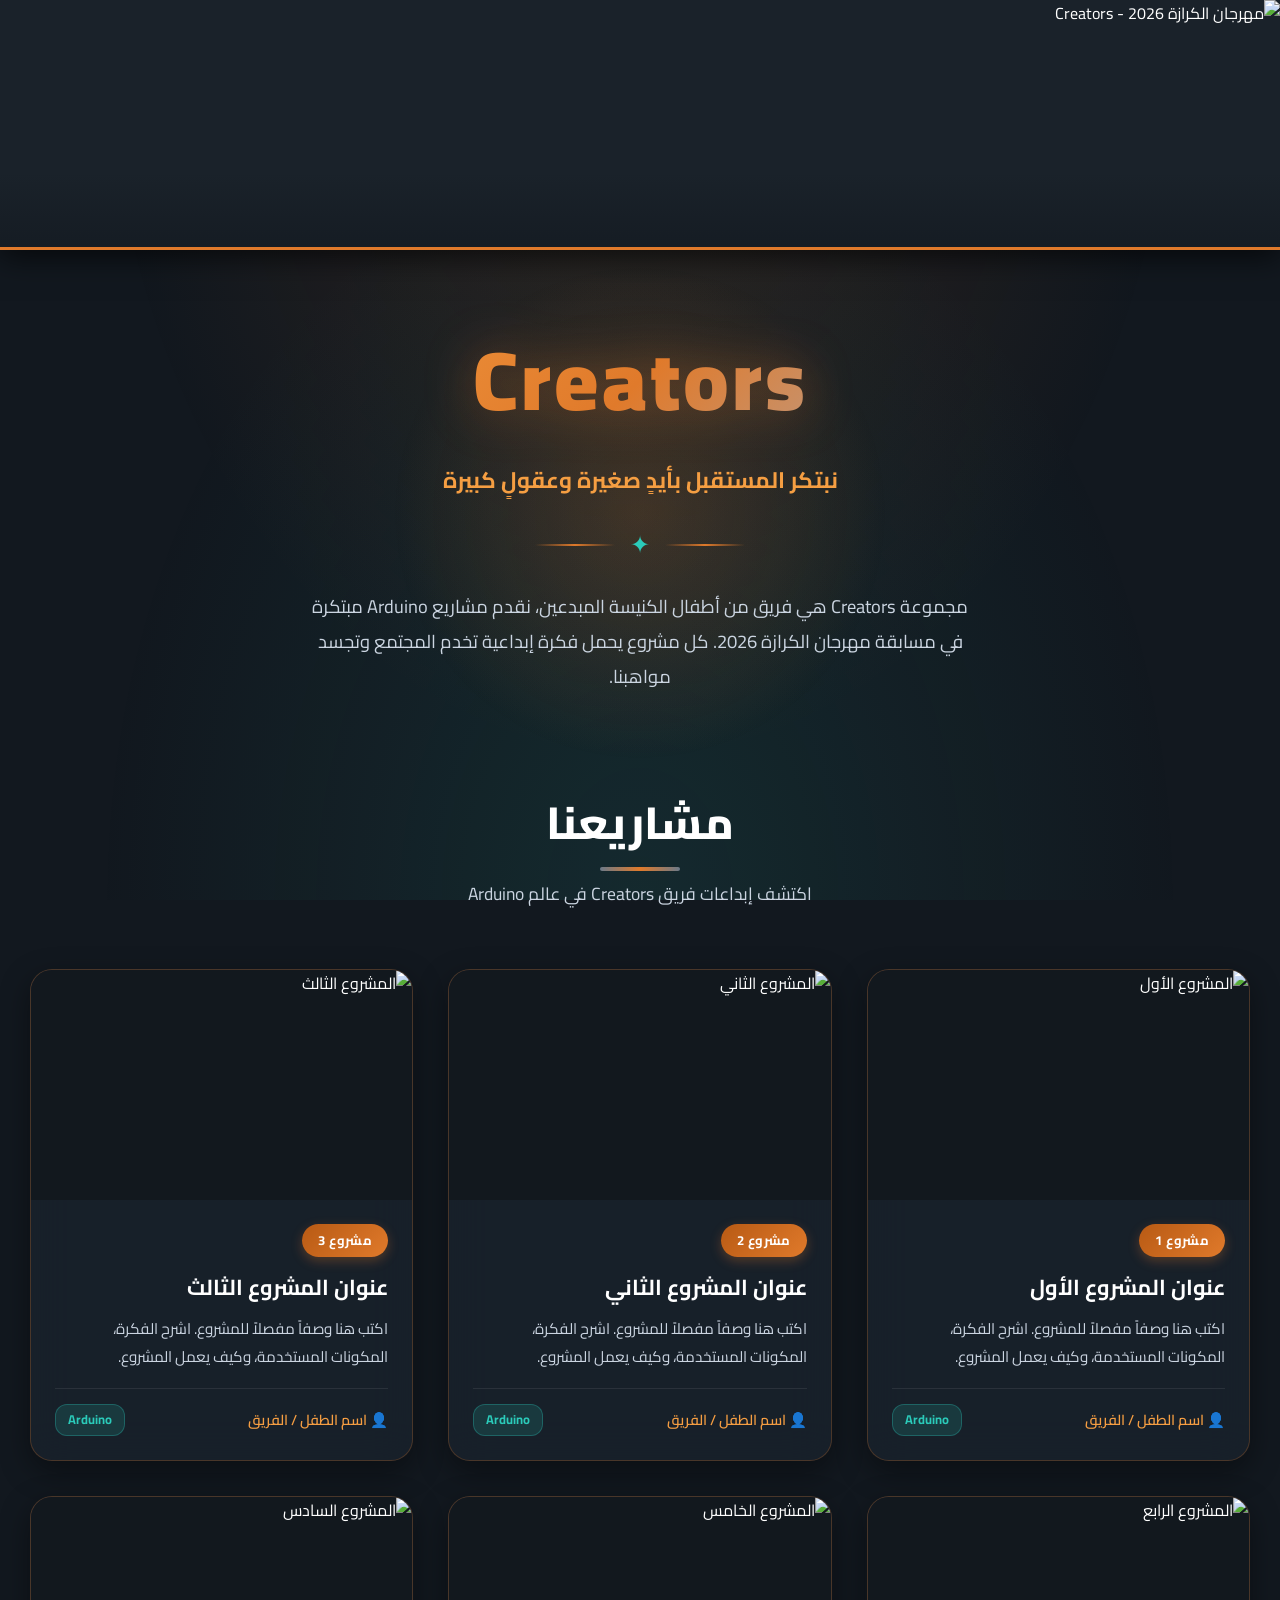
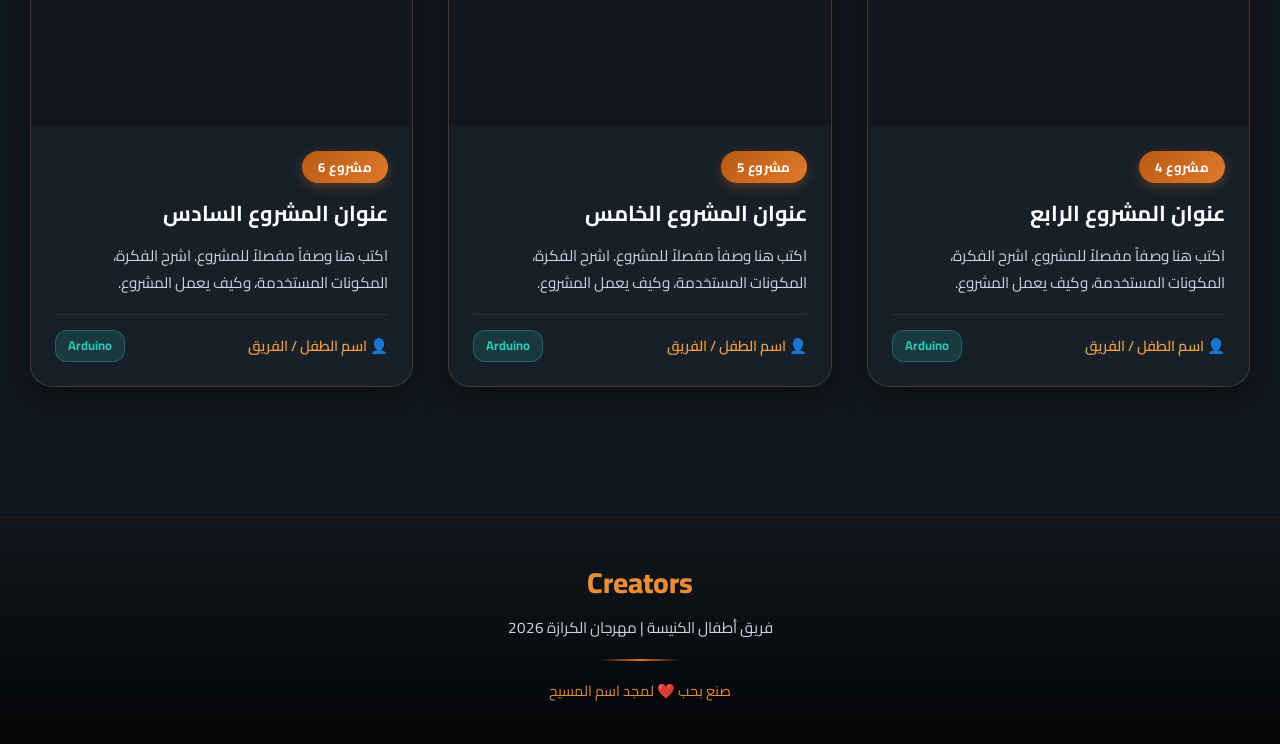
==== index.html @ ff6b4645 "Add files via upload" ====
<!DOCTYPE html>
<html lang="ar" dir="rtl">
<head>
    <meta charset="UTF-8">
    <meta name="viewport" content="width=device-width, initial-scale=1.0">
    <title>Creators | مهرجان الكرازة 2026</title>
    
    <!-- 🌟 إضافة أيقونة الموقع (Favicon) -->
    <link rel="icon" type="image/jpeg" href="logo.jpeg">
    
    <link rel="preconnect" href="https://fonts.googleapis.com">
    <link href="https://fonts.googleapis.com/css2?family=Cairo:wght@400;600;700;900&family=Tajawal:wght@400;500;700;800&display=swap" rel="stylesheet">
    
    <!-- ربط ملف الـ CSS -->
    <link rel="stylesheet" href="style.css">
</head>
<body>

    <!-- خلفية اللوجو المائية -->
    <div class="bg-logo"></div>

    <!-- Fixed Header with Festival Image -->
    <header class="festival-header">
        <div class="header-overlay"></div>
        <img src="Gemini_Generated_Image_r4hw8or4hw8or4hw (1).png" alt="مهرجان الكرازة 2026 - Creators" class="header-img">
    </header>

    <!-- Main Content -->
    <main class="main-content">

        <!-- Intro Section -->
        <section class="intro-section">
            <div class="intro-glow"></div>
            <h1 class="team-name">Creators</h1>
            <p class="team-slogan">نبتكر المستقبل بأيدٍ صغيرة وعقولٍ كبيرة</p>
            <div class="divider">
                <span></span>
                <span class="star">✦</span>
                <span></span>
            </div>
            <p class="team-desc">
                مجموعة Creators هي فريق من أطفال الكنيسة المبدعين، 
                نقدم مشاريع Arduino مبتكرة في مسابقة مهرجان الكرازة 2026.
                كل مشروع يحمل فكرة إبداعية تخدم المجتمع وتجسد مواهبنا.
            </p>
        </section>

        <!-- Projects Section -->
        <section class="projects-section">
            <div class="section-header">
                <h2>مشاريعنا</h2>
                <p>اكتشف إبداعات فريق Creators في عالم Arduino</p>
            </div>

            <div class="projects-grid">

                <!-- Project Card 1 -->
                <article class="project-card">
                    <div class="card-frame">
                        <div class="card-shine"></div>
                        <div class="project-image">
                            <img src="project1.jpeg" alt="المشروع الأول" class="zoomable-img">
                        </div>
                        <div class="project-content">
                            <div class="project-badge">مشروع 1</div>
                            <h3>عنوان المشروع الأول</h3>
                            <p class="project-desc">
                                اكتب هنا وصفاً مفصلاً للمشروع. اشرح الفكرة، 
                                المكونات المستخدمة، وكيف يعمل المشروع.
                            </p>
                            <div class="project-meta">
                                <span class="maker">👤 اسم الطفل / الفريق</span>
                                <span class="category">Arduino</span>
                            </div>
                        </div>
                    </div>
                </article>

                <!-- Project Card 2 -->
                <article class="project-card">
                    <div class="card-frame">
                        <div class="card-shine"></div>
                        <div class="project-image">
                            <img src="project2.jpeg" alt="المشروع الثاني" class="zoomable-img">
                        </div>
                        <div class="project-content">
                            <div class="project-badge">مشروع 2</div>
                            <h3>عنوان المشروع الثاني</h3>
                            <p class="project-desc">
                                اكتب هنا وصفاً مفصلاً للمشروع. اشرح الفكرة، 
                                المكونات المستخدمة، وكيف يعمل المشروع.
                            </p>
                            <div class="project-meta">
                                <span class="maker">👤 اسم الطفل / الفريق</span>
                                <span class="category">Arduino</span>
                            </div>
                        </div>
                    </div>
                </article>

                <!-- Project Card 3 -->
                <article class="project-card">
                    <div class="card-frame">
                        <div class="card-shine"></div>
                        <div class="project-image">
                            <img src="project3.jpeg" alt="المشروع الثالث" class="zoomable-img">
                        </div>
                        <div class="project-content">
                            <div class="project-badge">مشروع 3</div>
                            <h3>عنوان المشروع الثالث</h3>
                            <p class="project-desc">
                                اكتب هنا وصفاً مفصلاً للمشروع. اشرح الفكرة، 
                                المكونات المستخدمة، وكيف يعمل المشروع.
                            </p>
                            <div class="project-meta">
                                <span class="maker">👤 اسم الطفل / الفريق</span>
                                <span class="category">Arduino</span>
                            </div>
                        </div>
                    </div>
                </article>

                <!-- Project Card 4 -->
                <article class="project-card">
                    <div class="card-frame">
                        <div class="card-shine"></div>
                        <div class="project-image">
                            <img src="project4.jpeg" alt="المشروع الرابع" class="zoomable-img">
                        </div>
                        <div class="project-content">
                            <div class="project-badge">مشروع 4</div>
                            <h3>عنوان المشروع الرابع</h3>
                            <p class="project-desc">
                                اكتب هنا وصفاً مفصلاً للمشروع. اشرح الفكرة، 
                                المكونات المستخدمة، وكيف يعمل المشروع.
                            </p>
                            <div class="project-meta">
                                <span class="maker">👤 اسم الطفل / الفريق</span>
                                <span class="category">Arduino</span>
                            </div>
                        </div>
                    </div>
                </article>

                <!-- Project Card 5 -->
                <article class="project-card">
                    <div class="card-frame">
                        <div class="card-shine"></div>
                        <div class="project-image">
                            <img src="project5.jpeg" alt="المشروع الخامس" class="zoomable-img">
                        </div>
                        <div class="project-content">
                            <div class="project-badge">مشروع 5</div>
                            <h3>عنوان المشروع الخامس</h3>
                            <p class="project-desc">
                                اكتب هنا وصفاً مفصلاً للمشروع. اشرح الفكرة، 
                                المكونات المستخدمة، وكيف يعمل المشروع.
                            </p>
                            <div class="project-meta">
                                <span class="maker">👤 اسم الطفل / الفريق</span>
                                <span class="category">Arduino</span>
                            </div>
                        </div>
                    </div>
                </article>

                <!-- Project Card 6 -->
                <article class="project-card">
                    <div class="card-frame">
                        <div class="card-shine"></div>
                        <div class="project-image">
                            <img src="project6.jpeg" alt="المشروع السادس" class="zoomable-img">
                        </div>
                        <div class="project-content">
                            <div class="project-badge">مشروع 6</div>
                            <h3>عنوان المشروع السادس</h3>
                            <p class="project-desc">
                                اكتب هنا وصفاً مفصلاً للمشروع. اشرح الفكرة، 
                                المكونات المستخدمة، وكيف يعمل المشروع.
                            </p>
                            <div class="project-meta">
                                <span class="maker">👤 اسم الطفل / الفريق</span>
                                <span class="category">Arduino</span>
                            </div>
                        </div>
                    </div>
                </article>

            </div>
        </section>

        <!-- Footer -->
        <footer class="site-footer">
            <div class="footer-content">
                <h3>Creators</h3>
                <p>فريق أطفال الكنيسة | مهرجان الكرازة 2026</p>
                <div class="footer-line"></div>
                <p class="copyright">صنع بحب ❤️ لمجد اسم المسيح</p>
            </div>
        </footer>

    </main>

    <!-- نافذة تكبير الصور (Lightbox Modal) -->
    <div id="imageModal" class="lightbox-modal">
        <span class="close-lightbox">&times;</span>
        <button class="lightbox-btn prev-btn">&#10094;</button>
        <img class="lightbox-content" id="modalImg">
        <button class="lightbox-btn next-btn">&#10095;</button>
    </div>

    <!-- ربط ملف الـ JavaScript -->
    <script src="script.js"></script>

</body>
</html>
---- style.css ----
/* ============================================
   Creators - مهرجان الكرازة 2026
   Let's Learn Identity Theme
   ============================================ */

/* CSS Variables - Colors extracted from Logo & Banner */
:root {
    --orange-bulb: #e07a2b;       
    --orange-glow: #f59e42;       
    --orange-dark: #b85a14;       
    
    --gray-brain: #6c7a89;        
    --gray-light: #a5b1c2;        
    
    --teal-arduino: #2bcbba;      
    --teal-dark: #0fb9b1;
    
    --bg-dark: #12181f;           
    --bg-header: #1a222a;         
    --white: #ffffff;
    --text-muted: #cbd5e1;
    
    --glass-bg: rgba(26, 35, 46, 0.75);
    --glass-border: rgba(224, 122, 43, 0.25);
    --shadow-orange: 0 8px 32px rgba(224, 122, 43, 0.25);
    --shadow-dark: 0 20px 40px rgba(0, 0, 0, 0.6);
}

/* Reset & Base Setup */
*, *::before, *::after {
    margin: 0;
    padding: 0;
    box-sizing: border-box;
}

html {
    scroll-behavior: smooth;
    background-color: var(--bg-dark);
}

body {
    font-family: 'Cairo', 'Tajawal', sans-serif;
    color: var(--white);
    overflow-x: hidden;
    line-height: 1.7;
    position: relative;
}

/* ============================================
   FIXED LOGO WATERMARK
   ============================================ */
.bg-logo {
    position: fixed;
    top: 250px;
    left: 0;
    width: 100%;
    height: calc(100vh - 250px);
    
    background-image: url('logo.jpeg'); 
    background-position: center 30%;
    background-repeat: no-repeat;
    background-size: min(420px, 80vw);
    
    filter: invert(1) brightness(1.6);
    mix-blend-mode: screen; 
    opacity: 0.35; 
    
    z-index: 1; 
    pointer-events: none;
}

/* Ambient Radial Glows */
body::after {
    content: '';
    position: fixed;
    top: 0;
    left: 0;
    width: 100%;
    height: 100%;
    background: 
        radial-gradient(ellipse at top, rgba(224, 122, 43, 0.15) 0%, transparent 60%),
        radial-gradient(ellipse at bottom, rgba(43, 203, 186, 0.1) 0%, transparent 60%);
    z-index: -1;
    pointer-events: none;
}

/* ============================================
   FIXED HEADER - Fully Visible Banner
   ============================================ */
.festival-header {
    position: fixed;
    top: 0;
    left: 0;
    width: 100%;
    height: 250px;
    z-index: 1000;
    overflow: hidden;
    background-color: var(--bg-header);
    border-bottom: 3px solid var(--orange-bulb);
    box-shadow: 0 6px 30px rgba(0, 0, 0, 0.7);
}

.header-overlay {
    position: absolute;
    top: 0;
    left: 0;
    width: 100%;
    height: 100%;
    background: linear-gradient(
        to bottom,
        transparent 70%,
        rgba(18, 24, 31, 0.6) 100%
    );
    z-index: 2;
    pointer-events: none;
}

.header-img {
    width: 100%;
    height: 100%;
    object-fit: contain;
    object-position: center;
    display: block;
}

/* ============================================
   MAIN CONTENT
   ============================================ */
.main-content {
    position: relative;
    z-index: 10;
    padding-top: 270px;
}

/* Intro Section */
.intro-section {
    position: relative;
    text-align: center;
    padding: 40px 20px 60px;
    max-width: 900px;
    margin: 0 auto;
}

.intro-glow {
    position: absolute;
    top: 50%;
    left: 50%;
    transform: translate(-50%, -50%);
    width: 500px;
    height: 500px;
    background: radial-gradient(circle, rgba(224, 122, 43, 0.18) 0%, transparent 70%);
    z-index: -1;
    animation: pulse-glow 4s ease-in-out infinite;
}

@keyframes pulse-glow {
    0%, 100% { transform: translate(-50%, -50%) scale(1); opacity: 0.6; }
    50% { transform: translate(-50%, -50%) scale(1.15); opacity: 0.9; }
}

.team-name {
    font-size: clamp(3rem, 8vw, 5.2rem);
    font-weight: 900;
    background: linear-gradient(135deg, var(--orange-glow) 0%, var(--orange-bulb) 50%, var(--gray-light) 100%);
    -webkit-background-clip: text;
    -webkit-text-fill-color: transparent;
    background-clip: text;
    letter-spacing: 3px;
    filter: drop-shadow(0 0 25px rgba(224, 122, 43, 0.4));
    animation: fade-in-up 1s ease-out;
}

.team-slogan {
    font-size: clamp(1.1rem, 3vw, 1.4rem);
    color: var(--orange-glow);
    margin-top: 10px;
    font-weight: 700;
    opacity: 0.95;
    animation: fade-in-up 1s ease-out 0.2s both;
}

.divider {
    display: flex;
    align-items: center;
    justify-content: center;
    gap: 15px;
    margin: 25px 0;
    animation: fade-in-up 1s ease-out 0.4s both;
}

.divider span:first-child,
.divider span:last-child {
    width: 80px;
    height: 2px;
    background: linear-gradient(90deg, transparent, var(--orange-bulb), transparent);
}

.divider .star {
    color: var(--teal-arduino);
    font-size: 1.5rem;
    animation: rotate-star 6s linear infinite;
}

@keyframes rotate-star {
    from { transform: rotate(0deg); }
    to { transform: rotate(360deg); }
}

.team-desc {
    font-size: clamp(1rem, 2.5vw, 1.15rem);
    color: var(--text-muted);
    max-width: 680px;
    margin: 0 auto;
    line-height: 1.9;
    animation: fade-in-up 1s ease-out 0.6s both;
}

@keyframes fade-in-up {
    from {
        opacity: 0;
        transform: translateY(30px);
    }
    to {
        opacity: 1;
        transform: translateY(0);
    }
}

/* Projects Section */
.projects-section {
    padding: 30px 20px 80px;
    max-width: 1400px;
    margin: 0 auto;
}

.section-header {
    text-align: center;
    margin-bottom: 50px;
}

.section-header h2 {
    font-size: clamp(2rem, 5vw, 2.8rem);
    font-weight: 800;
    color: var(--white);
    position: relative;
    display: inline-block;
}

.section-header h2::after {
    content: '';
    position: absolute;
    bottom: -10px;
    left: 50%;
    transform: translateX(-50%);
    width: 80px;
    height: 4px;
    background: linear-gradient(90deg, var(--gray-brain), var(--orange-bulb), var(--gray-brain));
    border-radius: 2px;
}

.section-header p {
    color: var(--text-muted);
    margin-top: 18px;
    font-size: 1.1rem;
}

/* Projects Grid */
.projects-grid {
    display: grid;
    grid-template-columns: repeat(auto-fit, minmax(340px, 1fr));
    gap: 35px;
    padding: 10px;
}

@media (max-width: 400px) {
    .projects-grid {
        grid-template-columns: 1fr;
        padding: 5px;
        gap: 25px;
    }
}

/* Project Card */
.project-card {
    position: relative;
    perspective: 1000px;
}

.card-frame {
    position: relative;
    background: var(--glass-bg);
    backdrop-filter: blur(20px);
    -webkit-backdrop-filter: blur(20px);
    border: 1px solid var(--glass-border);
    border-radius: 22px;
    overflow: hidden;
    transition: all 0.4s ease;
    box-shadow: 0 10px 30px rgba(0, 0, 0, 0.4);
}

.project-card:hover .card-frame {
    transform: translateY(-10px);
    box-shadow: 
        var(--shadow-orange),
        0 20px 40px rgba(0, 0, 0, 0.6);
    border-color: rgba(224, 122, 43, 0.6);
}

.card-shine {
    position: absolute;
    top: 0;
    left: -100%;
    width: 100%;
    height: 100%;
    background: linear-gradient(
        90deg,
        transparent,
        rgba(255, 255, 255, 0.12),
        transparent
    );
    transition: left 0.7s ease;
    z-index: 10;
    pointer-events: none;
}

.project-card:hover .card-shine {
    left: 100%;
}

.project-image {
    position: relative;
    width: 100%;
    height: 230px;
    overflow: hidden;
    background: rgba(18, 24, 31, 0.9);
}

.project-content {
    padding: 24px;
}

.project-badge {
    display: inline-block;
    padding: 5px 16px;
    background: linear-gradient(135deg, var(--orange-dark), var(--orange-bulb));
    color: var(--white);
    font-size: 0.82rem;
    font-weight: 700;
    border-radius: 20px;
    margin-bottom: 12px;
    letter-spacing: 0.5px;
    box-shadow: 0 4px 12px rgba(224, 122, 43, 0.3);
}

.project-content h3 {
    font-size: 1.35rem;
    font-weight: 700;
    color: var(--white);
    margin-bottom: 10px;
}

.project-desc {
    color: var(--text-muted);
    font-size: 0.95rem;
    line-height: 1.8;
    margin-bottom: 18px;
}

.project-meta {
    display: flex;
    justify-content: space-between;
    align-items: center;
    padding-top: 15px;
    border-top: 1px solid rgba(255, 255, 255, 0.08);
}

.maker {
    color: var(--orange-glow);
    font-size: 0.9rem;
    font-weight: 600;
}

.category {
    padding: 4px 12px;
    background: rgba(43, 203, 186, 0.15);
    color: var(--teal-arduino);
    font-size: 0.8rem;
    font-weight: 700;
    border-radius: 12px;
    border: 1px solid rgba(43, 203, 186, 0.3);
}

/* Footer */
.site-footer {
    margin-top: 40px;
    padding: 40px 20px;
    background: linear-gradient(to top, rgba(0, 0, 0, 0.8), transparent);
    border-top: 1px solid rgba(224, 122, 43, 0.2);
    text-align: center;
}

.footer-content h3 {
    font-size: 1.8rem;
    font-weight: 800;
    background: linear-gradient(135deg, var(--orange-glow), var(--orange-bulb));
    -webkit-background-clip: text;
    -webkit-text-fill-color: transparent;
    background-clip: text;
    margin-bottom: 8px;
}

.footer-content p {
    color: var(--text-muted);
    font-size: 0.95rem;
}

.footer-line {
    width: 80px;
    height: 2px;
    background: linear-gradient(90deg, transparent, var(--orange-bulb), transparent);
    margin: 18px auto;
}

.copyright {
    color: var(--orange-glow) !important;
    font-size: 0.9rem !important;
    opacity: 0.9;
}

/* Mobile Responsive */
@media (max-width: 768px) {
    .festival-header {
        height: 160px;
    }
    .bg-logo {
        top: 160px;
        height: calc(100vh - 160px);
    }
    .main-content {
        padding-top: 180px;
    }
}

/* ============================================
   LIGHTBOX MODAL & ZOOM STYLES
   ============================================ */
.zoomable-img {
    width: 100%;
    height: 100%;
    object-fit: cover;
    cursor: pointer;
    transition: transform 0.3s ease;
}

.zoomable-img:hover {
    transform: scale(1.05);
}

.lightbox-modal {
    display: none;
    position: fixed;
    z-index: 2000;
    left: 0;
    top: 0;
    width: 100%;
    height: 100%;
    background-color: rgba(0, 0, 0, 0.9);
    backdrop-filter: blur(8px);
    justify-content: center;
    align-items: center;
}

.lightbox-content {
    max-width: 85%;
    max-height: 85vh;
    border-radius: 12px;
    box-shadow: 0 10px 30px rgba(0, 0, 0, 0.8);
    border: 2px solid var(--orange-bulb);
}

.close-lightbox {
    position: absolute;
    top: 25px;
    right: 35px;
    color: #fff;
    font-size: 40px;
    font-weight: bold;
    cursor: pointer;
    transition: color 0.2s;
}

.close-lightbox:hover {
    color: var(--orange-glow);
}

.lightbox-btn {
    position: absolute;
    top: 50%;
    transform: translateY(-50%);
    background: rgba(26, 35, 46, 0.8);
    color: white;
    border: 1px solid var(--orange-bulb);
    font-size: 24px;
    padding: 12px 18px;
    cursor: pointer;
    border-radius: 50%;
    transition: all 0.3s;
}

.lightbox-btn:hover {
    background: var(--orange-bulb);
}

.prev-btn { left: 30px; }
.next-btn { right: 30px; }
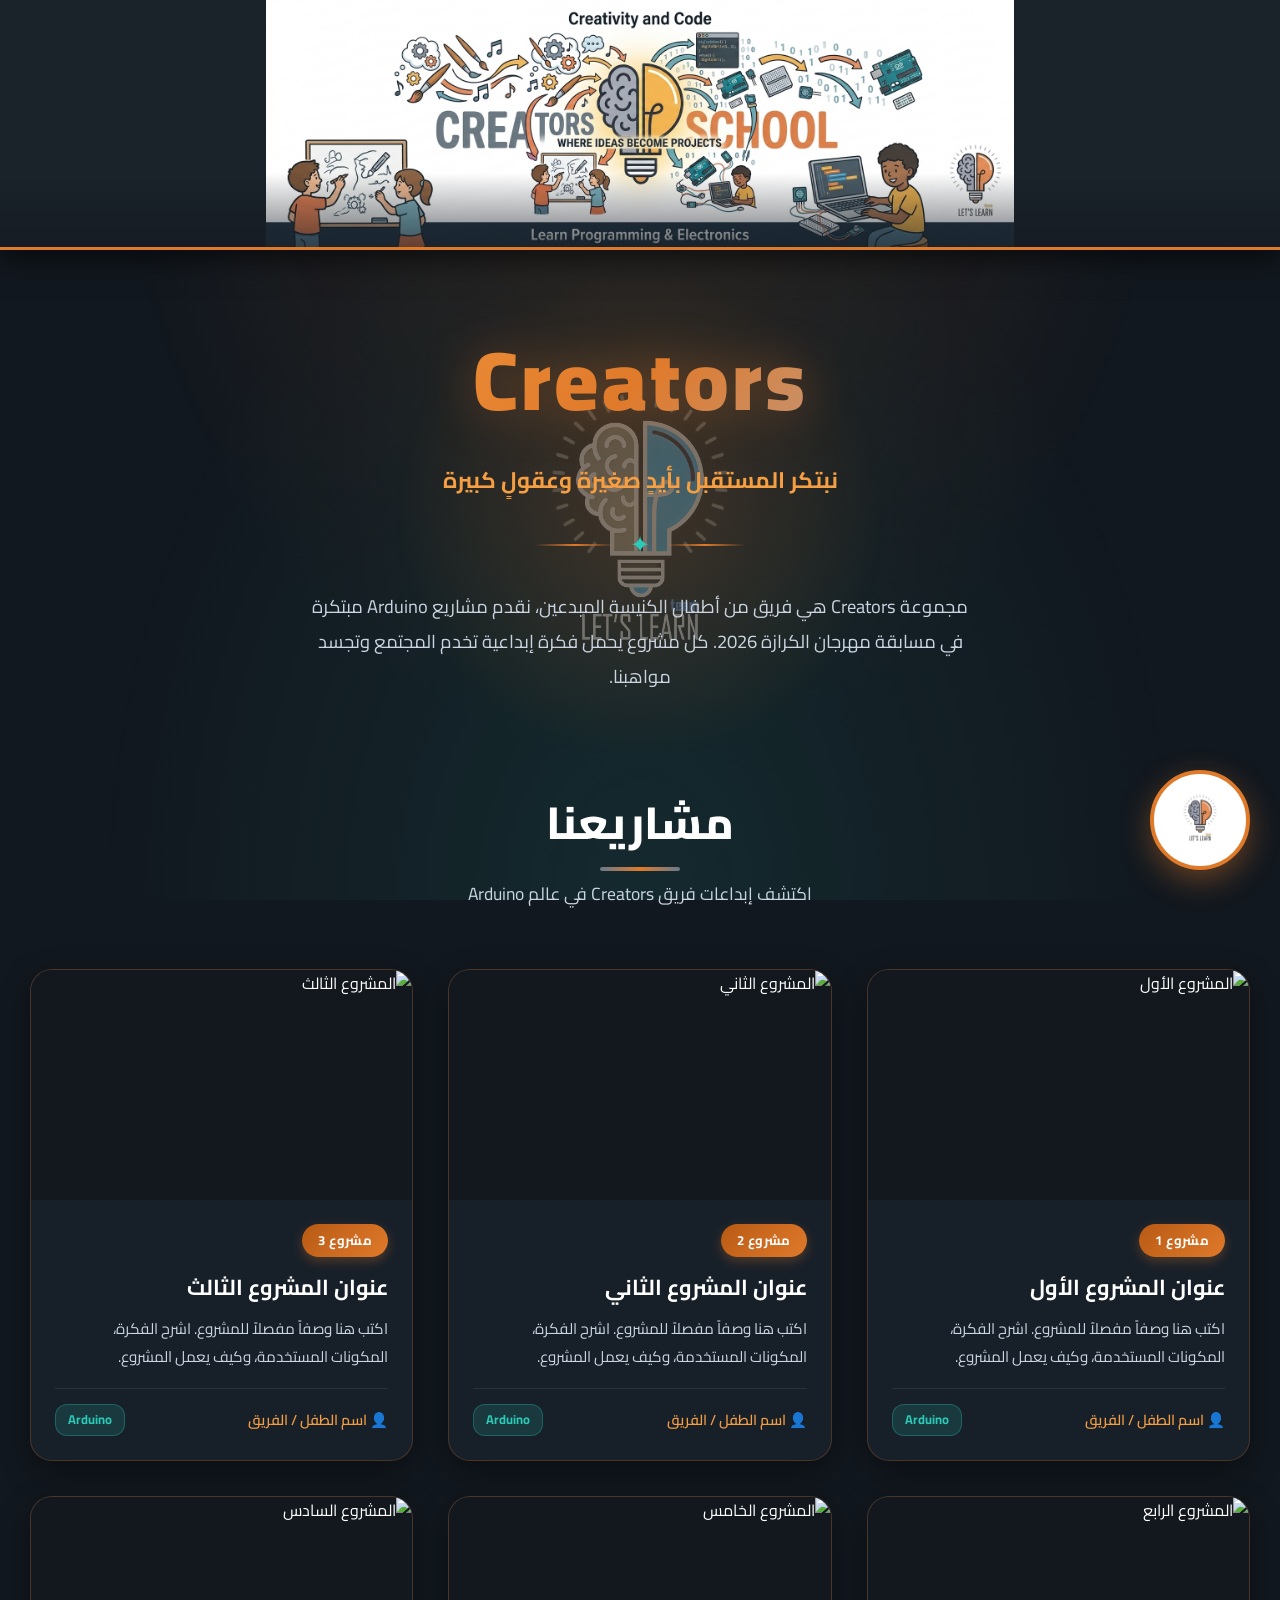
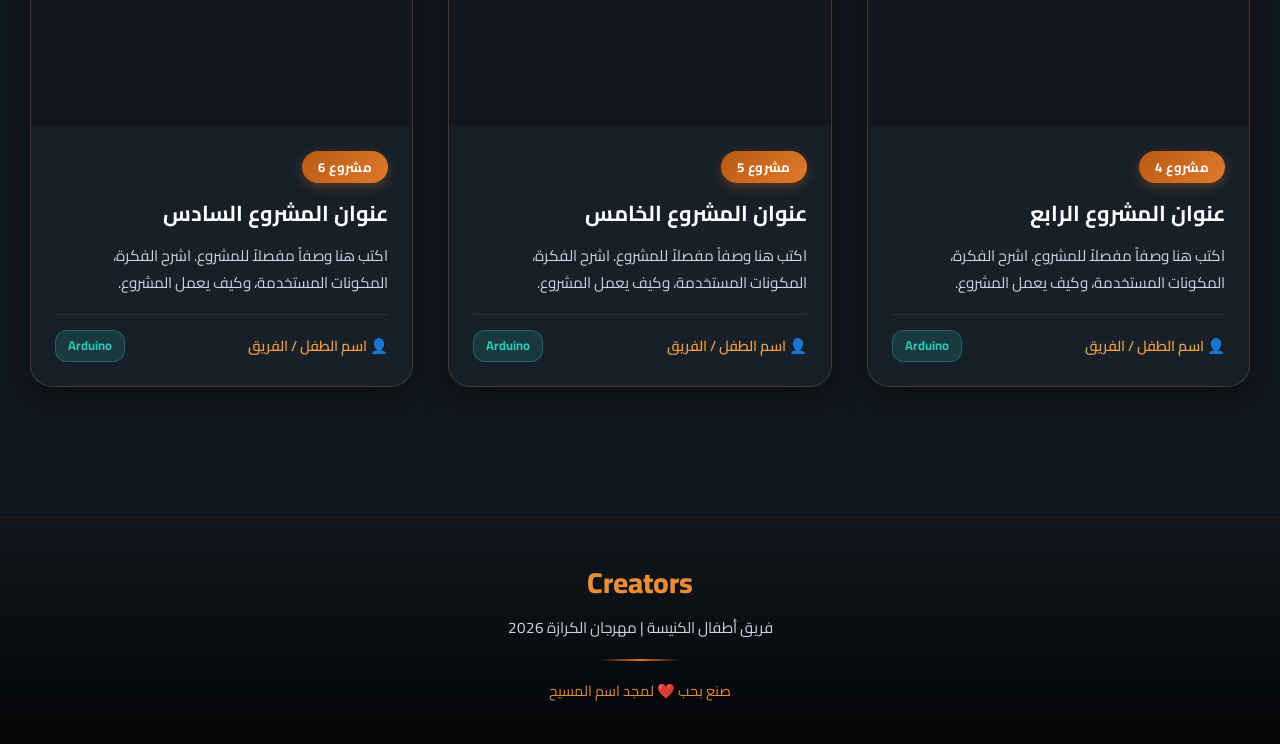
==== commit 00a4d5ad: "Add files via upload" ====
--- a/index.html
+++ b/index.html
@@ -15,15 +15,32 @@
     <link rel="stylesheet" href="style.css">
 </head>
 <body>
+ <!-- 🔄 لوجو الخدمة العائم الدوار -->
+    <div class="floating-logo">
+        <img src="logo.jpeg" alt="Let's Learn Team">
+    </div>
+
+    <!-- 🤖 الخلفية المتحركة (أكواد وروبوتات وأردوينو) -->
+    <div class="tech-background">
+        <span class="tech-icon" style="left: 10%; animation-duration: 15s; animation-delay: 0s;">{ }</span>
+        <span class="tech-icon" style="left: 30%; animation-duration: 22s; animation-delay: 2s;">🤖</span>
+        <span class="tech-icon" style="left: 50%; animation-duration: 18s; animation-delay: 4s;">&lt;/&gt;</span>
+        <span class="tech-icon" style="left: 70%; animation-duration: 25s; animation-delay: 1s;">⚙️</span>
+        <span class="tech-icon" style="left: 85%; animation-duration: 16s; animation-delay: 3s;">🔌</span>
+        <span class="tech-icon" style="left: 20%; animation-duration: 19s; animation-delay: 5s;">0101</span>
+        <span class="tech-icon" style="left: 60%; animation-duration: 21s; animation-delay: 0s;">[ ]</span>
+        <span class="tech-icon" style="left: 40%; animation-duration: 17s; animation-delay: 6s;">💡</span>
+        <span class="tech-icon" style="left: 90%; animation-duration: 20s; animation-delay: 2s;">🤖</span>
+    </div>   
 
     <!-- خلفية اللوجو المائية -->
     <div class="bg-logo"></div>
 
     <!-- Fixed Header with Festival Image -->
-    <header class="festival-header">
-        <div class="header-overlay"></div>
-        <img src="Gemini_Generated_Image_r4hw8or4hw8or4hw (1).png" alt="مهرجان الكرازة 2026 - Creators" class="header-img">
-    </header>
+  <header class="festival-header">
+    <div class="header-overlay"></div>
+    <img src="header.png" alt="مهرجان الكرازة 2026 - Creators" class="header-img">
+</header>
 
     <!-- Main Content -->
     <main class="main-content">
--- a/style.css
+++ b/style.css
@@ -512,4 +512,91 @@
 }
 
 .prev-btn { left: 30px; }
-.next-btn { right: 30px; }+.next-btn { right: 30px; }
+/* ============================================
+   🔄 اللوجو العائم الدوار (Floating Rotating Logo)
+   ============================================ */
+.floating-logo {
+    position: fixed;
+    bottom: 30px;
+    right: 30px;
+    width: 100px;
+    height: 100px;
+    background: var(--white);
+    border-radius: 50%;
+    box-shadow: 0 10px 30px rgba(224, 122, 43, 0.4);
+    z-index: 9999; /* عشان يفضل فوق كل حاجة */
+    display: flex;
+    justify-content: center;
+    align-items: center;
+    overflow: hidden;
+    border: 4px solid var(--orange-bulb);
+    
+    /* حركة الدوران المستمرة */
+    animation: spin-slow 8s linear infinite;
+    cursor: pointer;
+    transition: transform 0.3s ease, border-color 0.3s ease;
+}
+
+/* اللوجو يكبر ويقف عن الدوران لما تقف عليه بالماوس */
+.floating-logo:hover {
+    animation-play-state: paused;
+    transform: scale(1.1);
+    border-color: var(--teal-arduino);
+}
+
+.floating-logo img {
+    width: 85%;
+    height: 85%;
+    object-fit: contain;
+}
+
+@keyframes spin-slow {
+    0% { transform: rotate(0deg); }
+    100% { transform: rotate(360deg); }
+}
+
+/* ============================================
+   🤖 الخلفية المتحركة (Tech Background Animations)
+   ============================================ */
+.tech-background {
+    position: fixed;
+    top: 0;
+    left: 0;
+    width: 100%;
+    height: 100%;
+    z-index: 0; /* ورا كل المحتوى الأساسي */
+    pointer-events: none; /* عشان ما يمنعكش تضغط على زراير الموقع */
+    overflow: hidden;
+}
+
+.tech-icon {
+    position: absolute;
+    bottom: -100px;
+    font-size: 2.5rem;
+    color: rgba(224, 122, 43, 0.15); /* لون برتقالي شفاف جداً */
+    font-weight: 900;
+    font-family: 'Courier New', Courier, monospace;
+    text-shadow: 0 0 10px rgba(224, 122, 43, 0.2);
+    
+    /* حركة الطفو للأعلى */
+    animation: float-up linear infinite;
+}
+
+/* حركة الطفو والتمايل البسيط */
+@keyframes float-up {
+    0% {
+        transform: translateY(0) rotate(0deg);
+        opacity: 0;
+    }
+    10% {
+        opacity: 1; /* يظهر ببطء من تحت */
+    }
+    90% {
+        opacity: 1;
+    }
+    100% {
+        transform: translateY(-110vh) rotate(360deg);
+        opacity: 0; /* يختفي لما يوصل فوق */
+    }
+}
